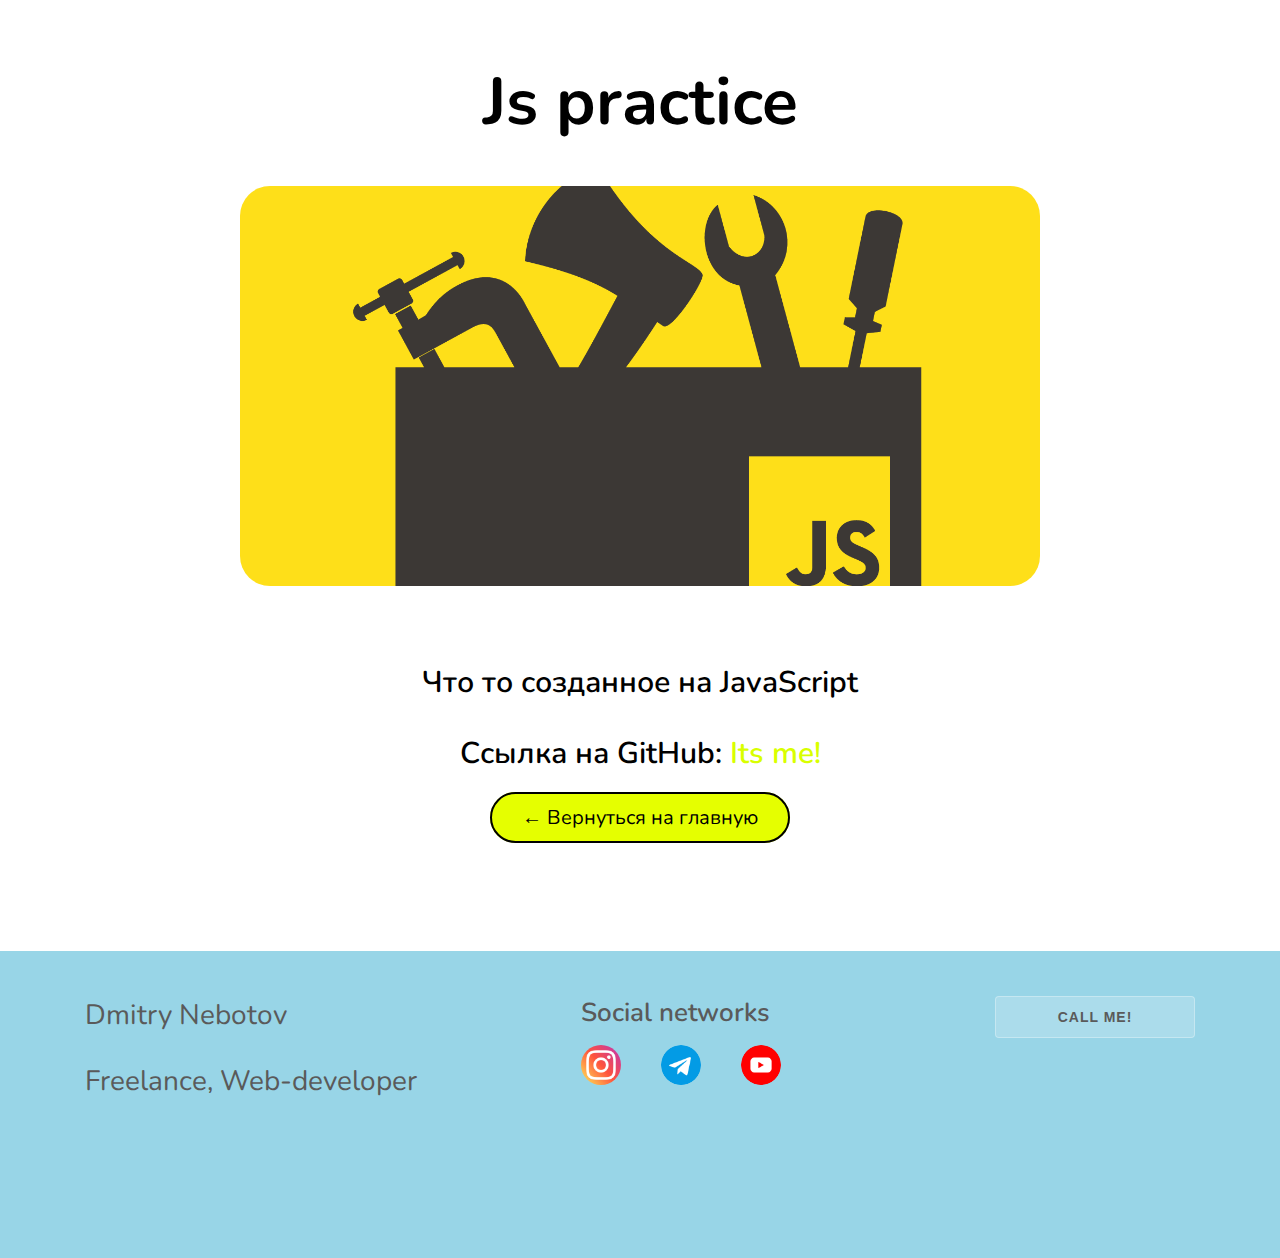
==== js.html @ a25bebfe "123" ====
<!DOCTYPE html>
<html lang="en">

<head>
    <meta charset="UTF-8">
    <meta http-equiv="X-UA-Compatible" content="IE=edge">
    <meta name="viewport" content="width=device-width, initial-scale=1.0">
    <link rel="stylesheet" href="./style/main.css">
    <title>Js practice</title>
</head>

<body>
    <div class="project" id="project">
        <div class="conteiner">
            <h1 class="project-header">Js practice</h1>
            <div class="project-img">
                <img class="img" src="./image/portfolio/Js-big.png" alt="Js practice">
            </div>

            <div class="project-description">
                <p>Что то созданное на JavaScript</p>
                <p>Ссылка на GitHub: <a href="#" style="text-decoration: none; color: rgb(217, 255, 0);">Its me!</a></p>
            </div>
            <a class="btn-projectjs" href="index.html">← Вернуться на главную</a>
        </div>

    </div>
    <div class="footer">
        <div class="conteiner">
            <div class="footer-row">
                <div class="footer-copyright">
                    <div class="footer-copyright-name">Dmitry Nebotov</div>
                    <p>Freelance, Web-developer</p>
                </div>
                <div class="footer-icons">
                    <p class="social">Social networks</p>
                    <div class="footer-icons-row">
                        <a target="_blank" href="https://www.instagram.com/nebotovdima">
                            <img src="./image/icons/free-icon-instagram-2111463.png" alt="">
                        </a>
                        <a href="tg://resolve?domain=@nebotovdima">
                            <img src="./image/icons/free-icon-telegram-2111646.png" alt="">
                        </a>
                        <a target="_blank" href="https://www.youtube.com/channel/UCRS05I6eya9KFITmBL-dh3A">
                            <img src="./image/icons/free-icon-youtube-3670147.png" alt="">
                        </a>
                    </div>
                </div>
                <div class="footer-call">
                    <button class="btn">Call me!</button>
                    <div class="block_with_text" style="display: none;">0930100018</div>

                </div>
            </div>
        </div>
    </div>    
        <script src="./script/Jquery/jquery-3.6.1.min.js"></script>
        <script src="./script/vide/jquery.vide.min.js"></script>
        <script src="./script/main.js"></script>
</body>

</html>
---- style/main.css ----
@import url("https://fonts.googleapis.com/css2?family=Nunito:wght@400;600;700&display=swap");

* {
  box-sizing: border-box;
}

body {
  font-family: "Nunito", sans-serif;
  margin: 0;
}

.none {
  display: none !important;
}

.conteiner {
  max-width: 1110px;
  margin-left: auto;
  margin-right: auto;
}

/* Header */
.header {
  display: flex;
  flex-direction: column;
  align-items: center;
  justify-content: center;
  position: relative;
  width: 100%;
  height: 100vh;
  background-size: cover;
  background-position: center;
}

.header:after {
  content: "";
  position: absolute;
  top: 0;
  left: 0;
  right: 0;
  bottom: 0;
  background: rgba(36, 36, 36, 0.822);
  opacity: 0.3;
  z-index: 1;
}

.header-title {
  margin: 0;
  margin-bottom: 20px;
  font-weight: bold;
  font-size: 76px;
  line-height: 130%;
  color: rgb(255, 255, 255);
  z-index: 2;
  opacity: 0.6;
  cursor: context-menu;
}

.header-subtitle {
  margin: 0;
  font-weight: bold;
  font-size: 16px;
  line-height: 150%;
  color: #fff;
  text-align: center;
  letter-spacing: 0.2em;
  opacity: 0.6;
  z-index: 2;
  cursor: context-menu;
}

.header-arrow img {
  width: 38px;
  height: 38px;
  position: absolute;
  bottom: 20px;
  left: 50%;
  transform: translate(-50%, 0);
  z-index: 2;
  opacity: 0.6;
  cursor: pointer;
  animation: myAnim 4s ease 0s infinite normal forwards;
}

@keyframes myAnim {
  0% {
    animation-timing-function: ease-in;
    opacity: 1;
    transform: translateY(-45px);
  }

  24% {
    opacity: 1;
  }

  40% {
    animation-timing-function: ease-in;
    transform: translateY(-24px);
  }

  65% {
    animation-timing-function: ease-in;
    transform: translateY(-12px);
  }

  82% {
    animation-timing-function: ease-in;
    transform: translateY(-6px);
  }

  93% {
    animation-timing-function: ease-in;
    transform: translateY(-4px);
  }

  25%,
  55%,
  75%,
  87% {
    animation-timing-function: ease-out;
    transform: translateY(0px);
  }

  100% {
    animation-timing-function: ease-out;
    opacity: 1;
    transform: translateY(0px);
  }
}

/* Portfolio */

.portfolio {
  background-repeat: no-repeat;
  background-position: center;
  background-size: cover;
  padding-top: 80px;
  padding-bottom: 110px;
  width: 100%;
  height: 100vh;
}

.portfolio-header {
  margin: 0;
  margin-bottom: 70px;
  font-weight: bold;
  font-size: 66px;
  line-height: 130%;
  text-align: center;
  color: rgb(0, 0, 0);
}

.portfolio-card-wrapper {
  display: flex;
  flex-wrap: wrap;
  justify-content: space-between;
}

.card {
  margin-bottom: 0px;
  text-align: center;
  padding: 20px;
  max-width: 540px;
  background-color: #fff;
  box-shadow: 0px 10px 40px rgb(121, 121, 121);
}

.card:hover {
  transform: translateY(-15px);
  transition: 0.2s ease-in;
}

.card-link {
  text-decoration: none;
}

.card-img {
  margin-bottom: 10px;
  width: 230px;
  height: 100px;
  background-size: cover;
  background-position: center;
}

.card-title {
  margin: 0;
  margin-bottom: 13px;
  font-weight: 600;
  font-size: 24px;
  line-height: 130%;
  color: black;
}

.card p {
  margin: 0;
  font-size: 16px;
  line-height: 130%;
  color: black;
}

.card:hover {
  background: rgba(58, 187, 226, 0.226);
}

/* Footer */

.footer {
  padding-top: 45px;
  padding-bottom: 130px;
  background: rgba(6, 152, 196, 0.411);
}

.footer-row {
  display: flex;
  flex-direction: row;
  justify-content: space-between;
}

.footer-copyright {
  font-size: 28px;
  color: rgb(90, 90, 90);
}

.footer-icons img {
  width: 40px;
  height: 40px;
  margin-right: 10px;
  border-radius: 50%;
  margin-bottom: 10px;
}

.footer-call {
  display: flex;
  flex-direction: column;
  width: 210px;
}

.footer-icons p {
  font-weight: 600;
  font-size: 26px;
  line-height: 130%;
  color: rgb(90, 90, 90);
}

.footer-icons-row {
  display: flex;
  flex-direction: row;
  justify-content: space-between;
  align-items: center;
}

.footer-icons-row > * {
  margin-right: 30px;
}

.social {
  margin: 0;
  margin-bottom: 15px;
}

.btn {
  font-size: 14px;
  font-weight: 600;
  line-height: 20px;
  color: rgb(90, 90, 90);
  background-color: rgba(255, 255, 255, 0.185);
  border-color: rgba(255, 255, 255, 0.308);
  border-width: 1px;
  border-style: solid;
  border-radius: 4px;
  padding: 10px 20px;
  cursor: pointer;
  text-decoration: none;
  text-align: center;
  text-transform: uppercase;
  letter-spacing: 1px;
  margin-bottom: 10px;
  margin-left: 10px;
}

.block_with_text {
  display: block;
  width: 100%;
  text-align: center;
  margin-bottom: 20px;
  margin-left: auto;
  margin-right: auto;
  color: rgb(90, 90, 90);
  font-weight: 600;
  font-size: 20px;
}

.btn:hover {
  color: rgb(66, 66, 66);
  background-color: rgba(97, 97, 97, 0.753);
}

/* Project */

.project {
  padding-top: 60px;
  padding-bottom: 120px;
  text-align: center;
}

.project-header {
  font-weight: bold;
  font-size: 66px;
  line-height: 1.3;
  margin: 0;
  margin-bottom: 40px;
}

.project-img {
  margin-bottom: 70px;
}

.project-description {
  font-size: 30px;
  font-weight: 600;
}

.img {
  width: 800px;
  border-radius: 30px;
}

.btn-projectjs {
  background-color: rgb(229, 255, 0);
  color: black;
  font-size: 20px;
  text-decoration: none;
  border: 2px solid black;
  border-radius: 30px;
  padding: 10px 30px 10px 30px;
}
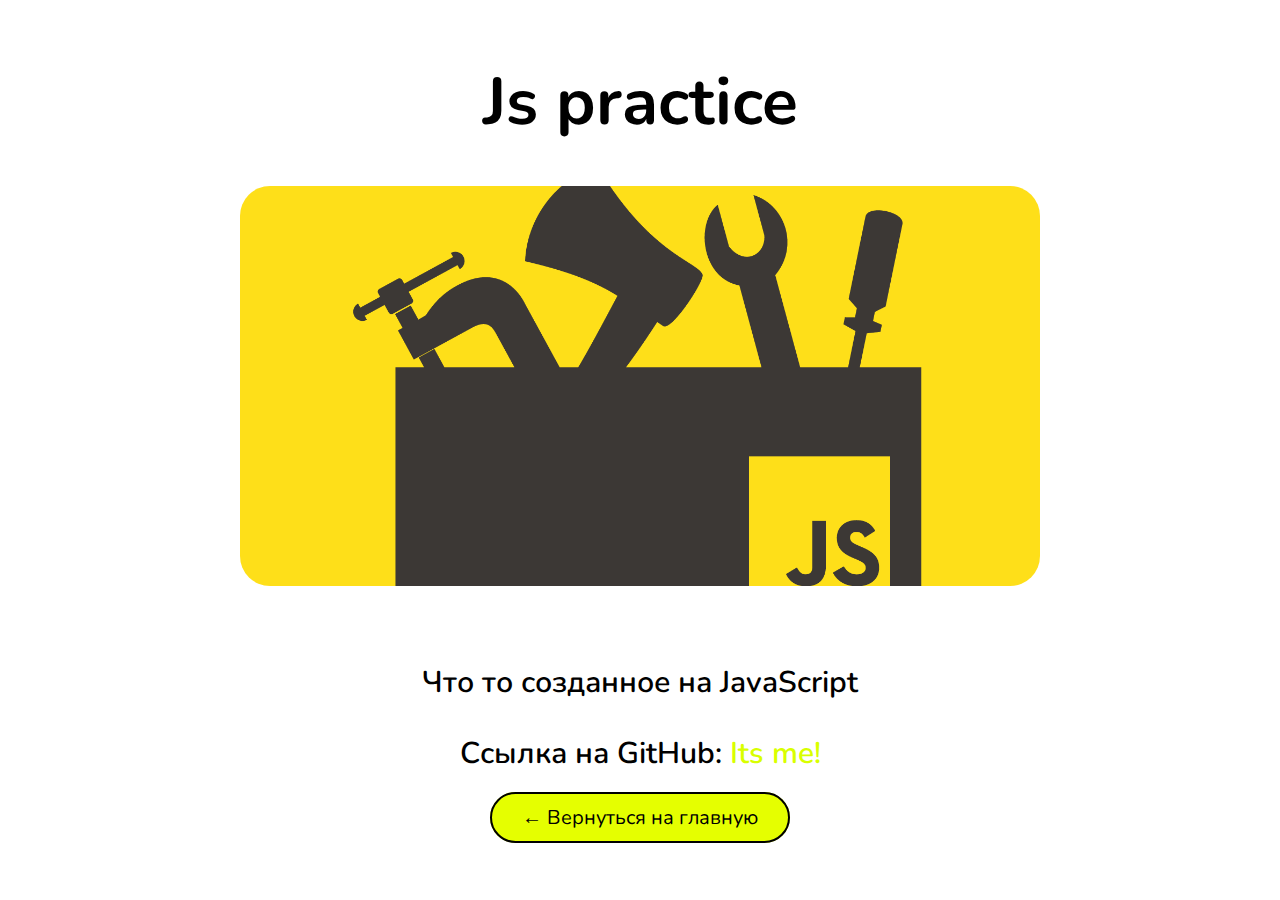
==== commit 9a5b14b9: "123" ====
--- a/js.html
+++ b/js.html
@@ -25,35 +25,7 @@
         </div>
 
     </div>
-    <div class="footer">
-        <div class="conteiner">
-            <div class="footer-row">
-                <div class="footer-copyright">
-                    <div class="footer-copyright-name">Dmitry Nebotov</div>
-                    <p>Freelance, Web-developer</p>
-                </div>
-                <div class="footer-icons">
-                    <p class="social">Social networks</p>
-                    <div class="footer-icons-row">
-                        <a target="_blank" href="https://www.instagram.com/nebotovdima">
-                            <img src="./image/icons/free-icon-instagram-2111463.png" alt="">
-                        </a>
-                        <a href="tg://resolve?domain=@nebotovdima">
-                            <img src="./image/icons/free-icon-telegram-2111646.png" alt="">
-                        </a>
-                        <a target="_blank" href="https://www.youtube.com/channel/UCRS05I6eya9KFITmBL-dh3A">
-                            <img src="./image/icons/free-icon-youtube-3670147.png" alt="">
-                        </a>
-                    </div>
-                </div>
-                <div class="footer-call">
-                    <button class="btn">Call me!</button>
-                    <div class="block_with_text" style="display: none;">0930100018</div>
-
-                </div>
-            </div>
-        </div>
-    </div>    
+     
         <script src="./script/Jquery/jquery-3.6.1.min.js"></script>
         <script src="./script/vide/jquery.vide.min.js"></script>
         <script src="./script/main.js"></script>
--- a/style/main.css
+++ b/style/main.css
@@ -1,336 +1,337 @@
 @import url("https://fonts.googleapis.com/css2?family=Nunito:wght@400;600;700&display=swap");
 
 * {
-  box-sizing: border-box;
+    box-sizing: border-box;
 }
 
 body {
-  font-family: "Nunito", sans-serif;
-  margin: 0;
+    font-family: "Nunito", sans-serif;
+    margin: 0;
 }
 
 .none {
-  display: none !important;
+    display: none !important;
 }
 
 .conteiner {
-  max-width: 1110px;
-  margin-left: auto;
-  margin-right: auto;
+    max-width: 1110px;
+    margin-left: auto;
+    margin-right: auto;
 }
 
 /* Header */
 .header {
-  display: flex;
-  flex-direction: column;
-  align-items: center;
-  justify-content: center;
-  position: relative;
-  width: 100%;
-  height: 100vh;
-  background-size: cover;
-  background-position: center;
+    display: flex;
+    flex-direction: column;
+    align-items: center;
+    justify-content: center;
+    position: relative;
+    width: 100%;
+    height: 100vh;
+    background-size: cover;
+    background-position: center;
 }
 
 .header:after {
-  content: "";
-  position: absolute;
-  top: 0;
-  left: 0;
-  right: 0;
-  bottom: 0;
-  background: rgba(36, 36, 36, 0.822);
-  opacity: 0.3;
-  z-index: 1;
+    content: "";
+    position: absolute;
+    top: 0;
+    left: 0;
+    right: 0;
+    bottom: 0;
+    background: rgba(36, 36, 36, 0.822);
+    opacity: 0.3;
+    z-index: 1;
 }
 
 .header-title {
-  margin: 0;
-  margin-bottom: 20px;
-  font-weight: bold;
-  font-size: 76px;
-  line-height: 130%;
-  color: rgb(255, 255, 255);
-  z-index: 2;
-  opacity: 0.6;
-  cursor: context-menu;
+    margin: 0;
+    margin-bottom: 20px;
+    font-weight: bold;
+    font-size: 76px;
+    line-height: 130%;
+    color: rgb(255, 255, 255);
+    z-index: 2;
+    opacity: 0.6;
+    cursor: context-menu;
 }
 
 .header-subtitle {
-  margin: 0;
-  font-weight: bold;
-  font-size: 16px;
-  line-height: 150%;
-  color: #fff;
-  text-align: center;
-  letter-spacing: 0.2em;
-  opacity: 0.6;
-  z-index: 2;
-  cursor: context-menu;
+    margin: 0;
+    font-weight: bold;
+    font-size: 16px;
+    line-height: 150%;
+    color: #fff;
+    text-align: center;
+    letter-spacing: 0.2em;
+    opacity: 0.6;
+    z-index: 2;
+    cursor: context-menu;
 }
 
 .header-arrow img {
-  width: 38px;
-  height: 38px;
-  position: absolute;
-  bottom: 20px;
-  left: 50%;
-  transform: translate(-50%, 0);
-  z-index: 2;
-  opacity: 0.6;
-  cursor: pointer;
-  animation: myAnim 4s ease 0s infinite normal forwards;
+    width: 38px;
+    height: 38px;
+    position: absolute;
+    bottom: 20px;
+    left: 50%;
+    transform: translate(-50%, 0);
+    z-index: 2;
+    opacity: 0.6;
+    cursor: pointer;
+    animation: myAnim 4s ease 0s infinite normal forwards;
 }
 
 @keyframes myAnim {
-  0% {
-    animation-timing-function: ease-in;
-    opacity: 1;
-    transform: translateY(-45px);
-  }
-
-  24% {
-    opacity: 1;
-  }
-
-  40% {
-    animation-timing-function: ease-in;
-    transform: translateY(-24px);
-  }
-
-  65% {
-    animation-timing-function: ease-in;
-    transform: translateY(-12px);
-  }
-
-  82% {
-    animation-timing-function: ease-in;
-    transform: translateY(-6px);
-  }
-
-  93% {
-    animation-timing-function: ease-in;
-    transform: translateY(-4px);
-  }
-
-  25%,
-  55%,
-  75%,
-  87% {
-    animation-timing-function: ease-out;
-    transform: translateY(0px);
-  }
-
-  100% {
-    animation-timing-function: ease-out;
-    opacity: 1;
-    transform: translateY(0px);
-  }
+    0% {
+        animation-timing-function: ease-in;
+        opacity: 1;
+        transform: translateY(-45px);
+    }
+
+    24% {
+        opacity: 1;
+    }
+
+    40% {
+        animation-timing-function: ease-in;
+        transform: translateY(-24px);
+    }
+
+    65% {
+        animation-timing-function: ease-in;
+        transform: translateY(-12px);
+    }
+
+    82% {
+        animation-timing-function: ease-in;
+        transform: translateY(-6px);
+    }
+
+    93% {
+        animation-timing-function: ease-in;
+        transform: translateY(-4px);
+    }
+
+    25%,
+    55%,
+    75%,
+    87% {
+        animation-timing-function: ease-out;
+        transform: translateY(0px);
+    }
+
+    100% {
+        animation-timing-function: ease-out;
+        opacity: 1;
+        transform: translateY(0px);
+    }
 }
 
 /* Portfolio */
 
 .portfolio {
-  background-repeat: no-repeat;
-  background-position: center;
-  background-size: cover;
-  padding-top: 80px;
-  padding-bottom: 110px;
-  width: 100%;
-  height: 100vh;
+    background-repeat: no-repeat;
+    background-position: center;
+    background-size: cover;
+    padding-top: 80px;
+    padding-bottom: 110px;
+    width: 100%;
+    height: 100vh;
 }
 
 .portfolio-header {
-  margin: 0;
-  margin-bottom: 70px;
-  font-weight: bold;
-  font-size: 66px;
-  line-height: 130%;
-  text-align: center;
-  color: rgb(0, 0, 0);
+    margin: 0;
+    margin-bottom: 70px;
+    font-weight: bold;
+    font-size: 66px;
+    line-height: 130%;
+    text-align: center;
+    color: rgb(0, 0, 0);
 }
 
 .portfolio-card-wrapper {
-  display: flex;
-  flex-wrap: wrap;
-  justify-content: space-between;
+    display: flex;
+    flex-wrap: wrap;
+    justify-content: space-between;
 }
 
 .card {
-  margin-bottom: 0px;
-  text-align: center;
-  padding: 20px;
-  max-width: 540px;
-  background-color: #fff;
-  box-shadow: 0px 10px 40px rgb(121, 121, 121);
+    margin-bottom: 0px;
+    text-align: center;
+    padding: 20px;
+    max-width: 540px;
+    background-color: #fff;
+    box-shadow: 0px 10px 40px rgb(121, 121, 121);
 }
 
 .card:hover {
-  transform: translateY(-15px);
-  transition: 0.2s ease-in;
+    transform: translateY(-15px);
+    transition: 0.2s ease-in;
 }
 
 .card-link {
-  text-decoration: none;
+    text-decoration: none;
 }
 
 .card-img {
-  margin-bottom: 10px;
-  width: 230px;
-  height: 100px;
-  background-size: cover;
-  background-position: center;
+    margin-bottom: 10px;
+    width: 230px;
+    height: 100px;
+    background-size: cover;
+    background-position: center;
 }
 
 .card-title {
-  margin: 0;
-  margin-bottom: 13px;
-  font-weight: 600;
-  font-size: 24px;
-  line-height: 130%;
-  color: black;
+    margin: 0;
+    margin-bottom: 13px;
+    font-weight: 600;
+    font-size: 24px;
+    line-height: 130%;
+    color: black;
 }
 
 .card p {
-  margin: 0;
-  font-size: 16px;
-  line-height: 130%;
-  color: black;
+    margin: 0;
+    font-size: 16px;
+    line-height: 130%;
+    color: black;
 }
 
 .card:hover {
-  background: rgba(58, 187, 226, 0.226);
+    background: rgba(58, 187, 226, 0.226);
 }
 
 /* Footer */
 
 .footer {
-  padding-top: 45px;
-  padding-bottom: 130px;
-  background: rgba(6, 152, 196, 0.411);
+    padding-top: 45px;
+    padding-bottom: 130px;
+    background: rgba(6, 152, 196, 0.411);
 }
 
 .footer-row {
-  display: flex;
-  flex-direction: row;
-  justify-content: space-between;
+    display: flex;
+    flex-direction: row;
+    justify-content: space-between;
 }
 
 .footer-copyright {
-  font-size: 28px;
-  color: rgb(90, 90, 90);
+    font-size: 28px;
+    color: rgb(90, 90, 90);
 }
 
 .footer-icons img {
-  width: 40px;
-  height: 40px;
-  margin-right: 10px;
-  border-radius: 50%;
-  margin-bottom: 10px;
+    width: 40px;
+    height: 40px;
+    margin-right: 10px;
+    border-radius: 50%;
+    margin-bottom: 10px;
 }
 
 .footer-call {
-  display: flex;
-  flex-direction: column;
-  width: 210px;
+    display: flex;
+    flex-direction: column;
+    width: 210px;
 }
 
 .footer-icons p {
-  font-weight: 600;
-  font-size: 26px;
-  line-height: 130%;
-  color: rgb(90, 90, 90);
+    font-weight: 600;
+    font-size: 26px;
+    line-height: 130%;
+    color: rgb(90, 90, 90);
 }
 
 .footer-icons-row {
-  display: flex;
-  flex-direction: row;
-  justify-content: space-between;
-  align-items: center;
-}
-
-.footer-icons-row > * {
-  margin-right: 30px;
+    display: flex;
+    flex-direction: row;
+    justify-content: space-between;
+    align-items: center;
+}
+
+.footer-icons-row>* {
+    margin-right: 30px;
 }
 
 .social {
-  margin: 0;
-  margin-bottom: 15px;
+    margin: 0;
+    margin-bottom: 15px;
 }
 
 .btn {
-  font-size: 14px;
-  font-weight: 600;
-  line-height: 20px;
-  color: rgb(90, 90, 90);
-  background-color: rgba(255, 255, 255, 0.185);
-  border-color: rgba(255, 255, 255, 0.308);
-  border-width: 1px;
-  border-style: solid;
-  border-radius: 4px;
-  padding: 10px 20px;
-  cursor: pointer;
-  text-decoration: none;
-  text-align: center;
-  text-transform: uppercase;
-  letter-spacing: 1px;
-  margin-bottom: 10px;
-  margin-left: 10px;
+    font-size: 14px;
+    font-weight: 600;
+    line-height: 20px;
+    color: rgb(90, 90, 90);
+    background-color: rgba(255, 255, 255, 0.185);
+    border-color: rgba(255, 255, 255, 0.308);
+    border-width: 1px;
+    border-style: solid;
+    border-radius: 4px;
+    padding: 10px 20px;
+    cursor: pointer;
+    text-decoration: none;
+    text-align: center;
+    text-transform: uppercase;
+    letter-spacing: 1px;
+    margin-bottom: 10px;
+    margin-left: 10px;
 }
 
 .block_with_text {
-  display: block;
-  width: 100%;
-  text-align: center;
-  margin-bottom: 20px;
-  margin-left: auto;
-  margin-right: auto;
-  color: rgb(90, 90, 90);
-  font-weight: 600;
-  font-size: 20px;
+    display: block;
+    width: 100%;
+    text-align: center;
+    margin-bottom: 20px;
+    margin-left: auto;
+    margin-right: auto;
+    color: rgb(90, 90, 90);
+    font-weight: 600;
+    font-size: 20px;
 }
 
 .btn:hover {
-  color: rgb(66, 66, 66);
-  background-color: rgba(97, 97, 97, 0.753);
+    color: rgb(66, 66, 66);
+    background-color: rgba(97, 97, 97, 0.753);
 }
 
 /* Project */
 
 .project {
-  padding-top: 60px;
-  padding-bottom: 120px;
-  text-align: center;
+    height: 100vh;
+    padding-top: 60px;
+    padding-bottom: 120px;
+    text-align: center;
 }
 
 .project-header {
-  font-weight: bold;
-  font-size: 66px;
-  line-height: 1.3;
-  margin: 0;
-  margin-bottom: 40px;
+    font-weight: bold;
+    font-size: 66px;
+    line-height: 1.3;
+    margin: 0;
+    margin-bottom: 40px;
 }
 
 .project-img {
-  margin-bottom: 70px;
+    margin-bottom: 70px;
 }
 
 .project-description {
-  font-size: 30px;
-  font-weight: 600;
+    font-size: 30px;
+    font-weight: 600;
 }
 
 .img {
-  width: 800px;
-  border-radius: 30px;
+    width: 800px;
+    border-radius: 30px;
 }
 
 .btn-projectjs {
-  background-color: rgb(229, 255, 0);
-  color: black;
-  font-size: 20px;
-  text-decoration: none;
-  border: 2px solid black;
-  border-radius: 30px;
-  padding: 10px 30px 10px 30px;
-}
+    background-color: rgb(229, 255, 0);
+    color: black;
+    font-size: 20px;
+    text-decoration: none;
+    border: 2px solid black;
+    border-radius: 30px;
+    padding: 10px 30px 10px 30px;
+}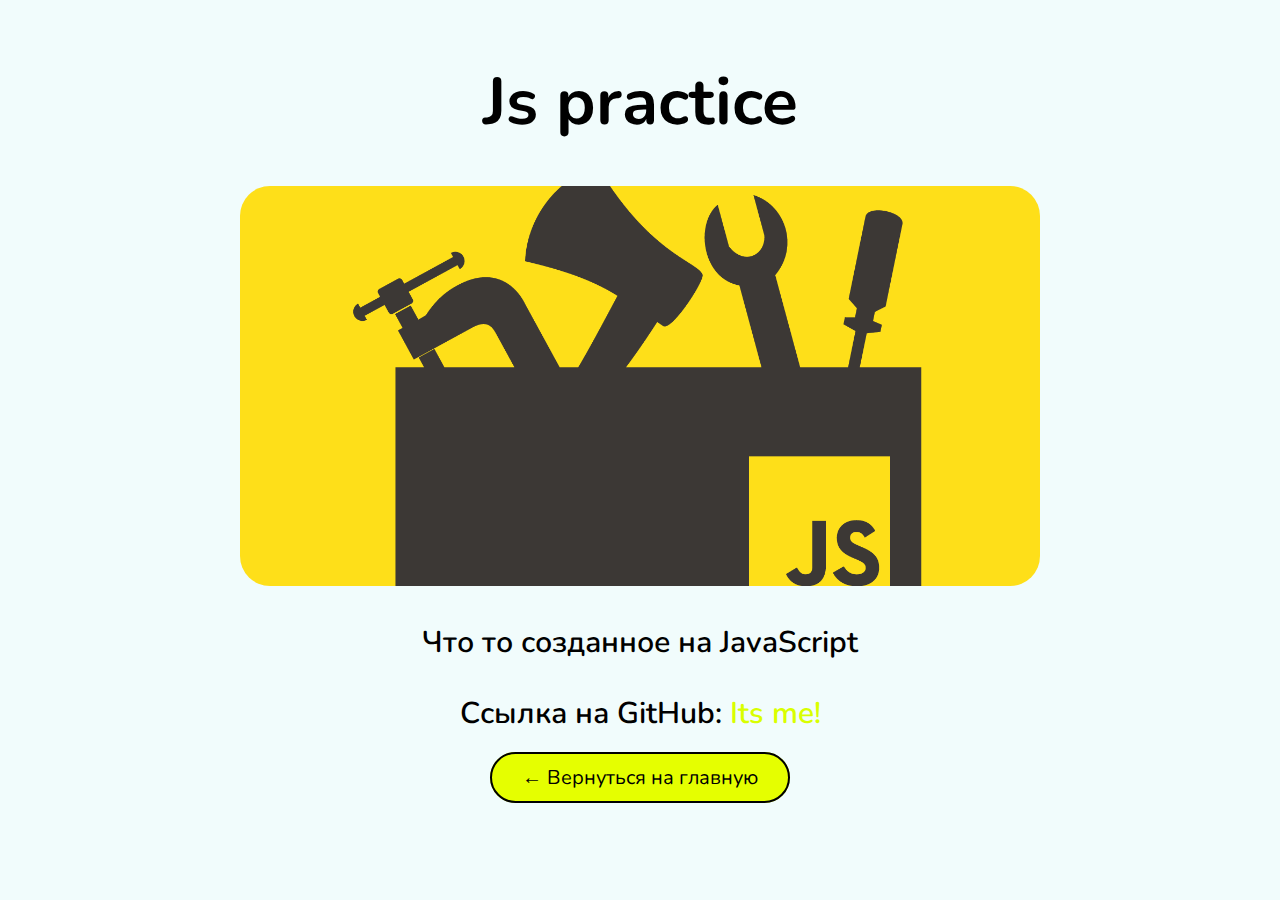
==== commit 73445f44: "123" ====
--- a/js.html
+++ b/js.html
@@ -6,12 +6,13 @@
     <meta http-equiv="X-UA-Compatible" content="IE=edge">
     <meta name="viewport" content="width=device-width, initial-scale=1.0">
     <link rel="stylesheet" href="./style/main.css">
+    <link rel="stylesheet" href="./style/media.css">
     <title>Js practice</title>
 </head>
 
 <body>
-    <div class="project" id="project">
-        <div class="conteiner">
+    <div class="project">
+        <article class="conteiner">
             <h1 class="project-header">Js practice</h1>
             <div class="project-img">
                 <img class="img" src="./image/portfolio/Js-big.png" alt="Js practice">
@@ -22,13 +23,9 @@
                 <p>Ссылка на GitHub: <a href="#" style="text-decoration: none; color: rgb(217, 255, 0);">Its me!</a></p>
             </div>
             <a class="btn-projectjs" href="index.html">← Вернуться на главную</a>
-        </div>
-
+        </article>
     </div>
-     
-        <script src="./script/Jquery/jquery-3.6.1.min.js"></script>
-        <script src="./script/vide/jquery.vide.min.js"></script>
-        <script src="./script/main.js"></script>
+    <script src="./script/main.js"></script>
 </body>
 
 </html>--- a/style/main.css
+++ b/style/main.css
@@ -4,9 +4,19 @@
     box-sizing: border-box;
 }
 
+html {
+
+    width: 100%;
+    max-width: 100%;
+    overflow-x: hidden;
+}
+
 body {
     font-family: "Nunito", sans-serif;
     margin: 0;
+    width: 100%;
+    max-width: 100%;
+    overflow-x: hidden;
 }
 
 .none {
@@ -14,13 +24,14 @@
 }
 
 .conteiner {
-    max-width: 1110px;
-    margin-left: auto;
-    margin-right: auto;
+    max-width: 1140px;
+    margin-left: 15px;
+    margin-right: 15px;
 }
 
 /* Header */
 .header {
+    background-image: url(../image/header/back1.jpg);
     display: flex;
     flex-direction: column;
     align-items: center;
@@ -69,14 +80,16 @@
     cursor: context-menu;
 }
 
+.header-arrow {
+    position: absolute;
+    bottom: 20px;
+    z-index: 100;
+}
+
 .header-arrow img {
     width: 38px;
     height: 38px;
-    position: absolute;
-    bottom: 20px;
-    left: 50%;
-    transform: translate(-50%, 0);
-    z-index: 2;
+    z-index: 3;
     opacity: 0.6;
     cursor: pointer;
     animation: myAnim 4s ease 0s infinite normal forwards;
@@ -134,10 +147,12 @@
     background-repeat: no-repeat;
     background-position: center;
     background-size: cover;
-    padding-top: 80px;
+    padding-top: 40px;
     padding-bottom: 110px;
     width: 100%;
     height: 100vh;
+    display: flex;
+    justify-content: center;
 }
 
 .portfolio-header {
@@ -152,6 +167,7 @@
 
 .portfolio-card-wrapper {
     display: flex;
+    gap: 10px;
     flex-wrap: wrap;
     justify-content: space-between;
 }
@@ -204,13 +220,17 @@
 
 /* Footer */
 
+
 .footer {
+    display: flex;
+    justify-content: center;
     padding-top: 45px;
     padding-bottom: 130px;
     background: rgba(6, 152, 196, 0.411);
 }
 
 .footer-row {
+    width: 1110px;
     display: flex;
     flex-direction: row;
     justify-content: space-between;
@@ -224,7 +244,7 @@
 .footer-icons img {
     width: 40px;
     height: 40px;
-    margin-right: 10px;
+
     border-radius: 50%;
     margin-bottom: 10px;
 }
@@ -244,13 +264,10 @@
 
 .footer-icons-row {
     display: flex;
+    gap: 10px;
     flex-direction: row;
     justify-content: space-between;
     align-items: center;
-}
-
-.footer-icons-row>* {
-    margin-right: 30px;
 }
 
 .social {
@@ -274,14 +291,14 @@
     text-align: center;
     text-transform: uppercase;
     letter-spacing: 1px;
-    margin-bottom: 10px;
-    margin-left: 10px;
+
 }
 
 .block_with_text {
     display: block;
     width: 100%;
     text-align: center;
+    margin-top: 20px;
     margin-bottom: 20px;
     margin-left: auto;
     margin-right: auto;
@@ -298,6 +315,9 @@
 /* Project */
 
 .project {
+    display: flex;
+    justify-content: center;
+    background-color: rgba(204, 243, 243, 0.274);
     height: 100vh;
     padding-top: 60px;
     padding-bottom: 120px;
@@ -310,10 +330,6 @@
     line-height: 1.3;
     margin: 0;
     margin-bottom: 40px;
-}
-
-.project-img {
-    margin-bottom: 70px;
 }
 
 .project-description {
--- a/style/media.css
+++ b/style/media.css
@@ -0,0 +1,97 @@
+/* Header */
+
+@media (max-width: 570px) {
+    .header-title {
+        text-align: center;
+    }
+}
+
+/* Main */
+
+@media (max-width: 1165px) {
+    .card {
+        width: calc(50% - 15px);
+        margin-bottom: 20px;
+    }
+}
+
+@media (max-width: 600px) {
+    .header {
+        padding-bottom: 90px;
+    }
+    .header-arrow {
+        bottom: 60px;
+    }
+    .portfolio-card-wrapper {
+        display: flex;
+        justify-content: center;
+    }
+
+    .portfolio {
+        height: auto;
+    }
+
+    .card {
+        width: 400px;
+        margin-bottom: 20px;
+    }
+}
+
+
+@media (max-width: 425px) {
+    .portfolio-card-wrapper {
+        width: 200px;
+    }
+
+    .portfolio-header {
+        font-size: 50px;
+    }
+}
+
+@media (max-width: 375px) {
+    .portfolio-card-wrapper {
+        width: 200px;
+    }
+}
+
+/* Footer */
+
+@media (max-width: 1165px) {
+    .footer-row {
+        width: 1000px;
+        margin-right: 30px;
+        margin-left: 30px;
+    }
+}
+
+@media (max-width: 1024px) {
+    .footer-row {
+        display: flex;
+        flex-direction: column;
+        align-items: center;
+    }
+
+    .footer-copyright {
+        text-align: center;
+    }
+
+    .footer-icons {
+        display: flex;
+        flex-direction: column;
+        align-items: center;
+    }
+}
+
+@media (max-width: 375px) {
+    .footer-copyright-name {
+        font-size: 1em;
+    }
+
+    .footer-copyright p {
+        font-size: 20px
+    }
+}
+
+
+
+
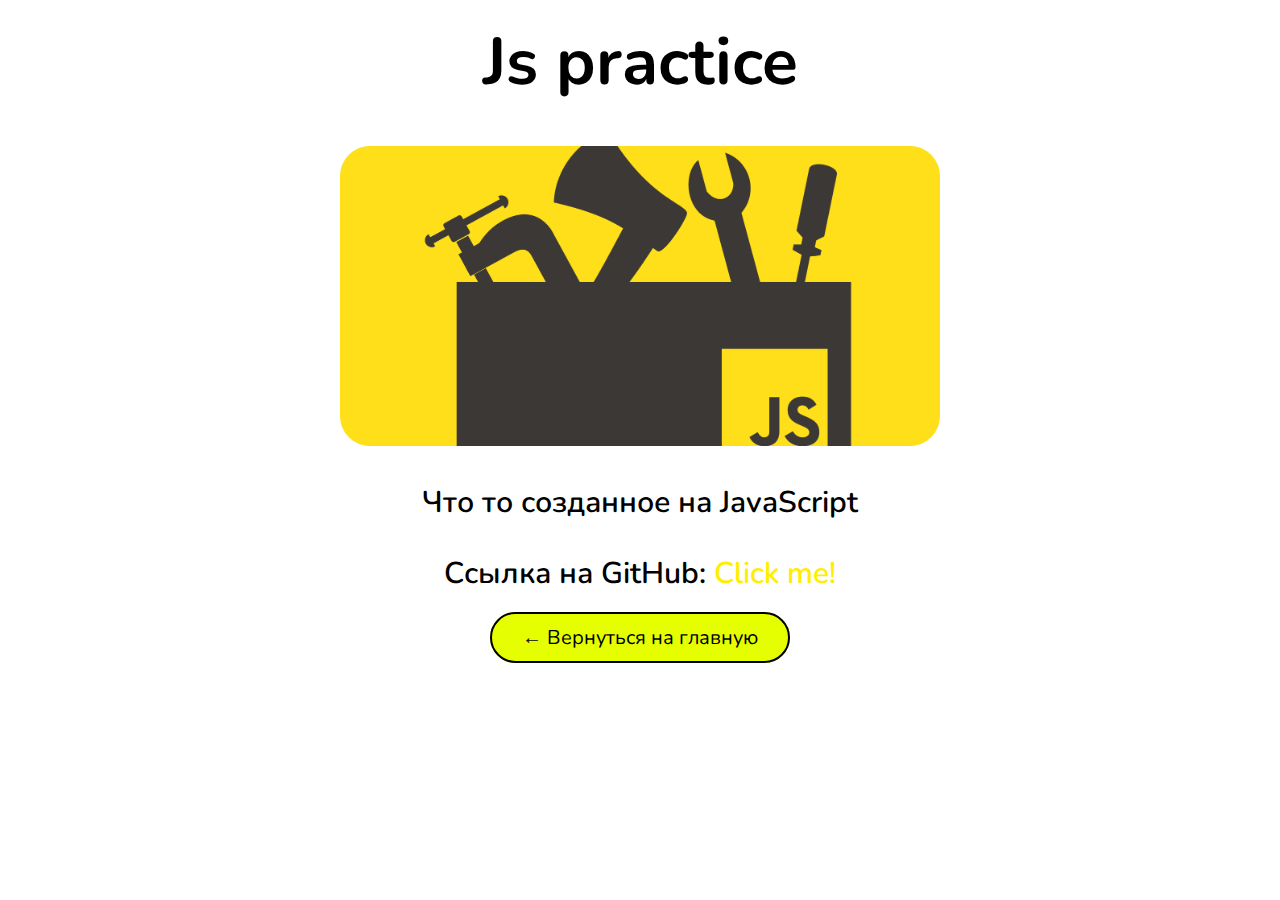
==== commit 0e1f02d1: "123" ====
--- a/js.html
+++ b/js.html
@@ -20,7 +20,7 @@
 
             <div class="project-description">
                 <p>Что то созданное на JavaScript</p>
-                <p>Ссылка на GitHub: <a href="#" style="text-decoration: none; color: rgb(217, 255, 0);">Its me!</a></p>
+                <p>Ссылка на GitHub: <a href="#" style="text-decoration: none; color: rgb(255, 238, 0);">Click me!</a></p>
             </div>
             <a class="btn-projectjs" href="index.html">← Вернуться на главную</a>
         </article>
--- a/style/main.css
+++ b/style/main.css
@@ -5,7 +5,6 @@
 }
 
 html {
-
     width: 100%;
     max-width: 100%;
     overflow-x: hidden;
@@ -144,6 +143,7 @@
 /* Portfolio */
 
 .portfolio {
+    background-image: url(../image/portfolio/back2.jpg);
     background-repeat: no-repeat;
     background-position: center;
     background-size: cover;
@@ -177,11 +177,13 @@
     text-align: center;
     padding: 20px;
     max-width: 540px;
-    background-color: #fff;
-    box-shadow: 0px 10px 40px rgb(121, 121, 121);
+    background-color: rgb(255, 255, 255);
+    box-shadow: 0px 5px 9px 0px rgb(76 70 90);
+    border-radius: 15px;
 }
 
 .card:hover {
+    background: rgba(255, 255, 255, 0.671);
     transform: translateY(-15px);
     transition: 0.2s ease-in;
 }
@@ -196,6 +198,7 @@
     height: 100px;
     background-size: cover;
     background-position: center;
+    border-radius: 10px;
 }
 
 .card-title {
@@ -212,10 +215,6 @@
     font-size: 16px;
     line-height: 130%;
     color: black;
-}
-
-.card:hover {
-    background: rgba(58, 187, 226, 0.226);
 }
 
 /* Footer */
@@ -226,7 +225,9 @@
     justify-content: center;
     padding-top: 45px;
     padding-bottom: 130px;
-    background: rgba(6, 152, 196, 0.411);
+    background: rgb(202 214 236);
+    border-top: 1px solid rgb(255, 255, 255);
+    box-shadow: -1px 6px 4px 6px rgb(248 248 248);
 }
 
 .footer-row {
@@ -280,7 +281,7 @@
     font-weight: 600;
     line-height: 20px;
     color: rgb(90, 90, 90);
-    background-color: rgba(255, 255, 255, 0.185);
+    background-color: rgb(148, 102, 255);
     border-color: rgba(255, 255, 255, 0.308);
     border-width: 1px;
     border-style: solid;
@@ -309,7 +310,6 @@
 
 .btn:hover {
     color: rgb(66, 66, 66);
-    background-color: rgba(97, 97, 97, 0.753);
 }
 
 /* Project */
@@ -317,10 +317,12 @@
 .project {
     display: flex;
     justify-content: center;
-    background-color: rgba(204, 243, 243, 0.274);
+    background-image: url(../image/portfolio/jsback.jpg);
+    background-size: cover;
+    background-repeat: no-repeat;
+    background-position: center;
     height: 100vh;
-    padding-top: 60px;
-    padding-bottom: 120px;
+    padding-top: 20px;
     text-align: center;
 }
 
@@ -338,7 +340,7 @@
 }
 
 .img {
-    width: 800px;
+    width: 600px;
     border-radius: 30px;
 }
 
--- a/style/media.css
+++ b/style/media.css
@@ -91,7 +91,53 @@
         font-size: 20px
     }
 }
+@media (max-height: 450px) {
+    .portfolio  {
+        padding-top: 20px;
+        padding-bottom: 20px;
+    }
+    .portfolio-header {
+        margin-bottom: 10px;
+    }
+    .card {
+        width: 170px;
+    }
+    .card-img {
+        width: 130px;
+    }
+    .footer {
+        padding-bottom:  0;
+        padding-top: 30px;
+    }
+    .footer-row {
+        width: auto;
+        display: flex;
+        gap: 30px;
+        flex-direction: row;
+        align-items: baseline;
+    }
+    .footer-copyright {
+        text-align: left;
+    }
+    .footer-copyright p {
+        margin-top: 23px;
+    }
+    .footer-icons {
+        align-items: flex-start;
+    }
+}
+@media (max-height: 350px)
 
+/* Project media */
 
-
-
+@media (max-width: 640px) {
+    .project-header {
+        font-size: 50px;
+    }
+    .img {
+        width: 400px;
+    }
+    .project-description {
+        font-size: 25px;
+    }
+}
